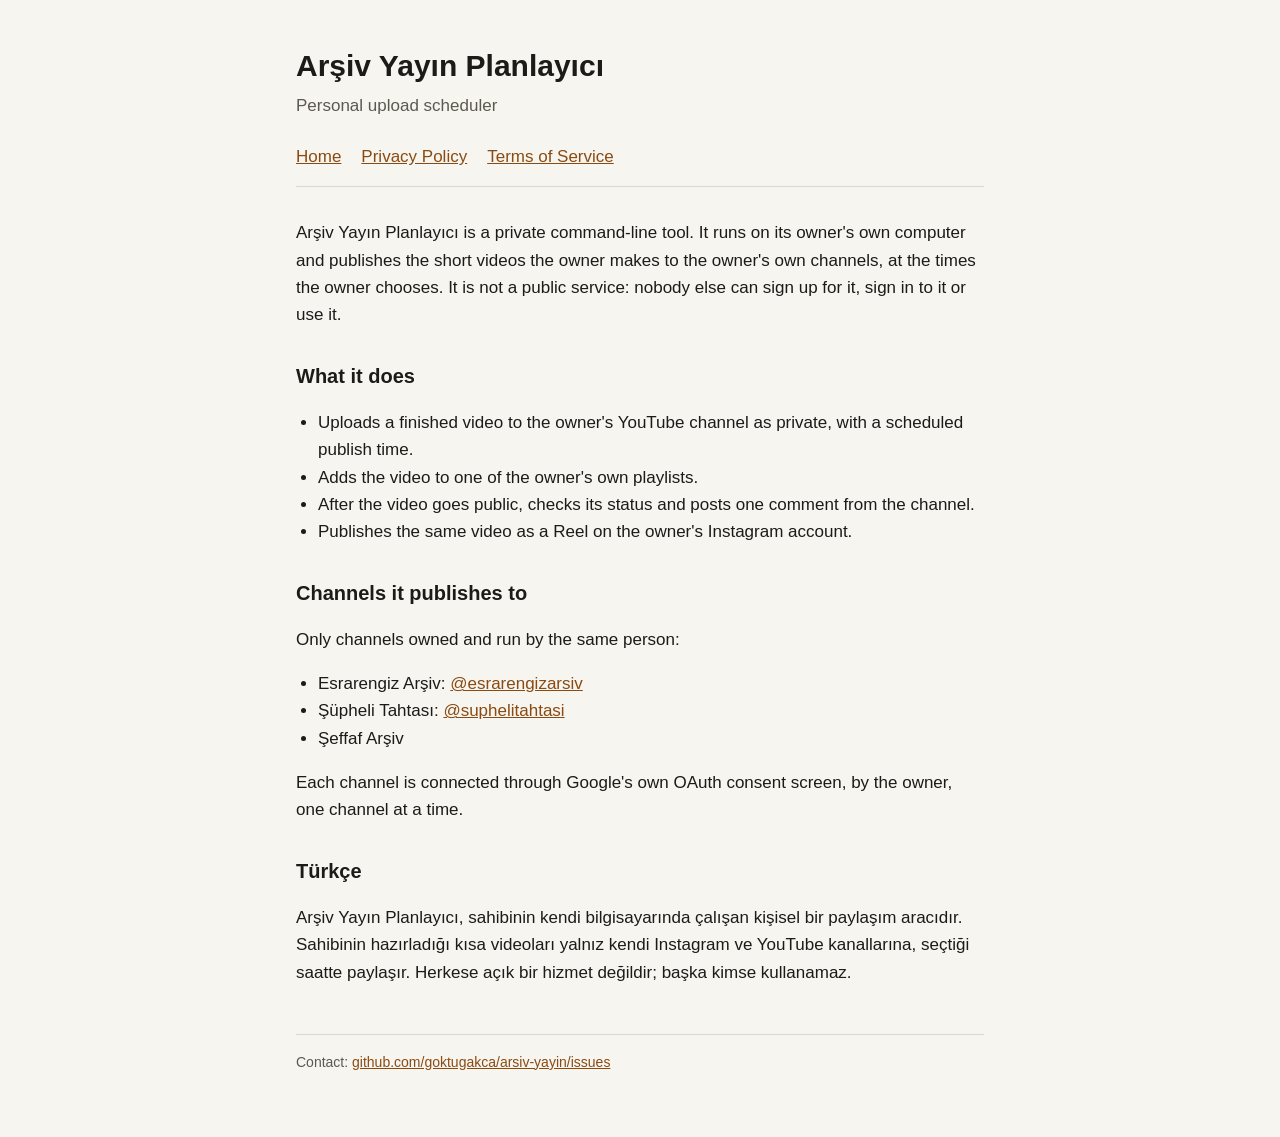
==== index.html @ 9552454f "Arşiv Yayın Planlayıcı: home, privacy policy and terms pages Co-Authored-By: Claude Opus 5.5 <norepl" ====
<!doctype html>
<html lang="en">
<head>
<meta charset="utf-8">
<meta name="viewport" content="width=device-width, initial-scale=1">
<title>Arşiv Yayın Planlayıcı</title>
<meta name="description" content="A personal tool that schedules the owner's own short videos on the owner's own Instagram and YouTube channels.">
<link rel="stylesheet" href="style.css">
</head>
<body>
<main>
  <h1>Arşiv Yayın Planlayıcı</h1>
  <p class="alt">Personal upload scheduler</p>
  <nav>
    <a href="./">Home</a>
    <a href="privacy.html">Privacy Policy</a>
    <a href="terms.html">Terms of Service</a>
  </nav>

  <p>Arşiv Yayın Planlayıcı is a private command-line tool. It runs on its owner's own computer and publishes the short videos the owner makes to the owner's own channels, at the times the owner chooses. It is not a public service: nobody else can sign up for it, sign in to it or use it.</p>

  <h2>What it does</h2>
  <ul>
    <li>Uploads a finished video to the owner's YouTube channel as private, with a scheduled publish time.</li>
    <li>Adds the video to one of the owner's own playlists.</li>
    <li>After the video goes public, checks its status and posts one comment from the channel.</li>
    <li>Publishes the same video as a Reel on the owner's Instagram account.</li>
  </ul>

  <h2>Channels it publishes to</h2>
  <p>Only channels owned and run by the same person:</p>
  <ul>
    <li>Esrarengiz Arşiv: <a href="https://www.instagram.com/esrarengizarsiv/">@esrarengizarsiv</a></li>
    <li>Şüpheli Tahtası: <a href="https://www.instagram.com/suphelitahtasi/">@suphelitahtasi</a></li>
    <li>Şeffaf Arşiv</li>
  </ul>
  <p>Each channel is connected through Google's own OAuth consent screen, by the owner, one channel at a time.</p>

  <h2>Türkçe</h2>
  <p>Arşiv Yayın Planlayıcı, sahibinin kendi bilgisayarında çalışan kişisel bir paylaşım aracıdır. Sahibinin hazırladığı kısa videoları yalnız kendi Instagram ve YouTube kanallarına, seçtiği saatte paylaşır. Herkese açık bir hizmet değildir; başka kimse kullanamaz.</p>

  <footer>
    Contact: <a href="https://github.com/goktugakca/arsiv-yayin/issues">github.com/goktugakca/arsiv-yayin/issues</a>
  </footer>
</main>
</body>
</html>
---- style.css ----
:root {
  --bg: #f7f5f0;
  --text: #1d1b18;
  --muted: #5d5850;
  --line: #ddd7cc;
  --link: #8a4b12;
}
@media (prefers-color-scheme: dark) {
  :root {
    --bg: #15130f;
    --text: #ece7de;
    --muted: #a69f93;
    --line: #2f2b25;
    --link: #e0a464;
  }
}
* { box-sizing: border-box; }
body {
  margin: 0;
  background: var(--bg);
  color: var(--text);
  font: 17px/1.6 -apple-system, BlinkMacSystemFont, "Segoe UI", Roboto, sans-serif;
}
main { max-width: 720px; margin: 0 auto; padding: 48px 16px 64px; }
h1 { font-size: 30px; line-height: 1.2; margin: 0 0 8px; }
h2 { font-size: 20px; margin: 32px 0 8px; }
p, li { color: var(--text); }
.alt { color: var(--muted); margin-top: 0; }
a { color: var(--link); }
ul { padding-left: 22px; }
nav { display: flex; gap: 20px; flex-wrap: wrap; margin: 24px 0 32px; padding-bottom: 16px; border-bottom: 1px solid var(--line); }
footer { margin-top: 48px; padding-top: 16px; border-top: 1px solid var(--line); color: var(--muted); font-size: 14px; }
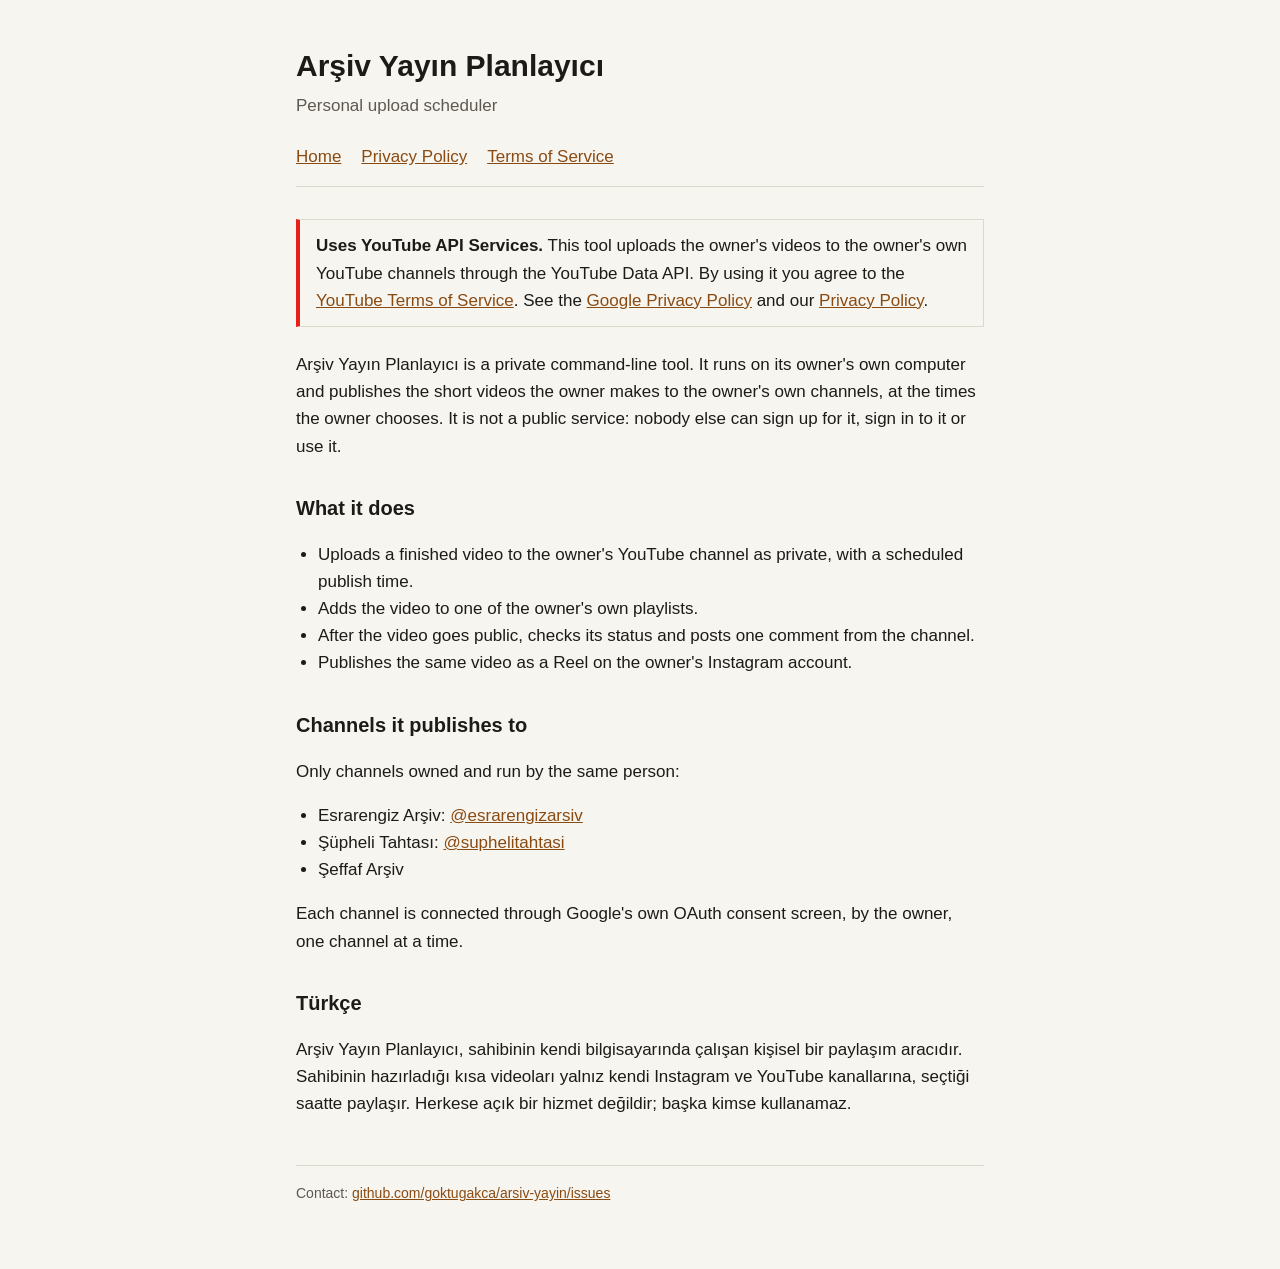
==== commit 03b6bb20: "Homepage: YouTube API Services notice with Terms and Privacy links Co-Authored-By: Claude Opus 5.5 <" ====
--- a/index.html
+++ b/index.html
@@ -16,6 +16,12 @@
     <a href="privacy.html">Privacy Policy</a>
     <a href="terms.html">Terms of Service</a>
   </nav>
+
+  <section class="yt">
+    <strong>Uses YouTube API Services.</strong> This tool uploads the owner's videos to the owner's own YouTube channels through the YouTube Data API.
+    By using it you agree to the <a href="https://www.youtube.com/t/terms">YouTube Terms of Service</a>.
+    See the <a href="https://policies.google.com/privacy">Google Privacy Policy</a> and our <a href="privacy.html">Privacy Policy</a>.
+  </section>
 
   <p>Arşiv Yayın Planlayıcı is a private command-line tool. It runs on its owner's own computer and publishes the short videos the owner makes to the owner's own channels, at the times the owner chooses. It is not a public service: nobody else can sign up for it, sign in to it or use it.</p>
 
--- a/style.css
+++ b/style.css
@@ -29,4 +29,5 @@
 a { color: var(--link); }
 ul { padding-left: 22px; }
 nav { display: flex; gap: 20px; flex-wrap: wrap; margin: 24px 0 32px; padding-bottom: 16px; border-bottom: 1px solid var(--line); }
+.yt { border: 1px solid var(--line); border-left: 4px solid #e62117; padding: 12px 16px; margin: 0 0 24px; }
 footer { margin-top: 48px; padding-top: 16px; border-top: 1px solid var(--line); color: var(--muted); font-size: 14px; }
